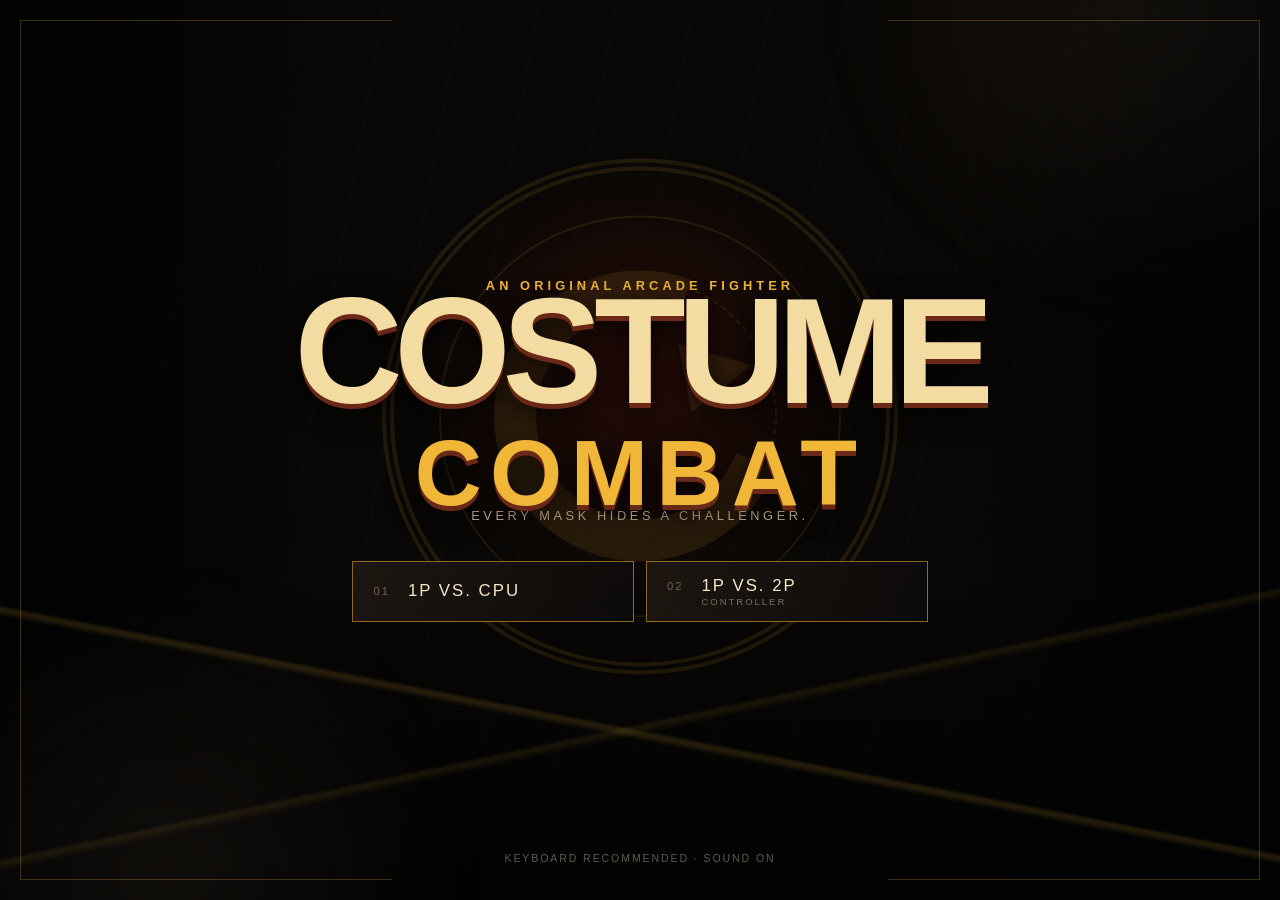
==== index.html @ 28269f1a "Add files via upload" ====
<!doctype html>
<html lang="en">
<head>
  <meta charset="UTF-8">
  <meta name="viewport" content="width=device-width, initial-scale=1.0">
  <meta name="theme-color" content="#090705">
  <title>Costume Combat</title>
  <link rel="icon" href="data:,">
  <link rel="stylesheet" href="styles.css">
</head>
<body>
  <main id="app">
    <section id="menu-screen" class="screen menu-screen is-active" aria-label="Main menu">
      <div class="menu-smoke smoke-one"></div>
      <div class="menu-smoke smoke-two"></div>
      <div class="menu-crest" aria-hidden="true">
        <span class="crest-ring"></span>
        <span class="crest-c"></span>
      </div>
      <div class="menu-copy">
        <p class="eyebrow">An original arcade fighter</p>
        <h1><span>Costume</span><span>Combat</span></h1>
        <p class="menu-tagline">Every mask hides a challenger.</p>
      </div>
      <nav class="menu-actions" aria-label="Game mode">
        <button id="cpu-mode-button" class="arcade-button" type="button">
          <span class="button-index">01</span>
          <span>1P vs. CPU</span>
        </button>
        <button id="two-player-button" class="arcade-button" type="button">
          <span class="button-index">02</span>
          <span>1P vs. 2P</span>
          <small>Controller</small>
        </button>
      </nav>
      <p class="menu-footnote">Keyboard recommended · Sound on</p>
    </section>

    <section id="setup-screen" class="screen setup-screen" aria-label="Match setup">
      <button class="back-button" data-back-menu type="button" aria-label="Back to main menu">← Back</button>
      <div class="setup-card">
        <p class="eyebrow">1P vs. CPU</p>
        <h2>Select difficulty</h2>
        <div class="difficulty-grid">
          <button class="difficulty-button" data-difficulty="easy" type="button">
            <strong>Easy</strong><span>Patient rival</span>
          </button>
          <button class="difficulty-button is-selected" data-difficulty="medium" type="button">
            <strong>Medium</strong><span>Arcade balance</span>
          </button>
          <button class="difficulty-button" data-difficulty="hard" type="button">
            <strong>Hard</strong><span>Fast counters</span>
          </button>
          <button class="difficulty-button" data-difficulty="very-hard" type="button">
            <strong>Very Hard</strong><span>No mercy</span>
          </button>
        </div>

        <h3>Choose a stage</h3>
        <div class="stage-picker" role="radiogroup" aria-label="Stage">
          <button class="stage-card is-selected" data-stage="moon-gate" type="button" role="radio" aria-checked="true">
            <span class="stage-preview stage-preview-moon"><i></i></span>
            <strong>Moon Gate</strong>
          </button>
          <button class="stage-card" data-stage="ember-forge" type="button" role="radio" aria-checked="false">
            <span class="stage-preview stage-preview-forge"><i></i></span>
            <strong>Ember Forge</strong>
          </button>
          <button class="stage-card" data-stage="neon-rooftop" type="button" role="radio" aria-checked="false">
            <span class="stage-preview stage-preview-neon"><i></i></span>
            <strong>Neon Rooftop</strong>
          </button>
        </div>
        <button id="begin-match-button" class="begin-button" type="button">Enter the arena</button>
      </div>
    </section>

    <section id="controller-screen" class="screen setup-screen" aria-label="Two player setup">
      <button class="back-button" data-back-menu type="button" aria-label="Back to main menu">← Back</button>
      <div class="setup-card controller-card">
        <p class="eyebrow">1P vs. 2P</p>
        <h2>Controller fighter</h2>
        <div class="controller-icon" aria-hidden="true">✣</div>
        <p>Player two controller support is staged for the next combat pass. The full 1P vs. CPU game is ready now.</p>
        <button id="controller-cpu-button" class="begin-button" type="button">Play vs. CPU</button>
      </div>
    </section>

    <section id="game-screen" class="screen game-screen" aria-label="Costume Combat match">
      <div id="arena" class="arena stage-moon-gate">
        <div class="stage-layer stage-sky"></div>
        <div class="stage-layer stage-moon"></div>
        <div class="stage-layer stage-city"></div>
        <div class="stage-layer stage-architecture">
          <span class="pillar pillar-left"></span>
          <span class="pillar pillar-right"></span>
          <span class="hanging-chain chain-left"></span>
          <span class="hanging-chain chain-right"></span>
        </div>
        <div class="stage-layer stage-embers" aria-hidden="true"></div>
        <div class="stage-layer stage-floor"></div>
        <div class="stage-vignette"></div>

        <header class="fight-hud" aria-label="Match status">
          <div class="fighter-hud player-hud">
            <div class="hud-name-row"><strong>Scorpion</strong><span>1P</span></div>
            <div class="health-frame"><div id="player-damage" class="damage-bar"></div><div id="player-health" class="health-bar"></div></div>
            <div id="player-rounds" class="round-pips" aria-label="Player rounds"><i></i><i></i></div>
          </div>
          <div class="timer-wrap"><span id="round-timer">90</span><small id="round-label">Round 1</small></div>
          <div class="fighter-hud cpu-hud">
            <div class="hud-name-row"><span>CPU</span><strong>Shadow</strong></div>
            <div class="health-frame"><div id="cpu-damage" class="damage-bar"></div><div id="cpu-health" class="health-bar"></div></div>
            <div id="cpu-rounds" class="round-pips" aria-label="CPU rounds"><i></i><i></i></div>
          </div>
        </header>

        <div id="announcement" class="announcement" aria-live="assertive">
          <span id="announcement-kicker"></span>
          <strong id="announcement-text"></strong>
        </div>

        <div id="player-fighter" class="fighter fighter-player" aria-label="Player one Scorpion">
          <canvas width="360" height="430"></canvas>
          <span class="fighter-shadow"></span>
        </div>
        <div id="cpu-fighter" class="fighter fighter-cpu" aria-label="CPU Shadow">
          <canvas width="360" height="430"></canvas>
          <span class="fighter-shadow"></span>
        </div>

        <div id="spear" class="spear" aria-hidden="true">
          <span class="spear-rope"></span><span class="spear-head"></span>
        </div>
        <div id="impact" class="impact" aria-hidden="true"><i></i><i></i><i></i></div>

        <div id="result-panel" class="result-panel" aria-hidden="true">
          <p id="result-overline">Match complete</p>
          <h2 id="result-title">Scorpion Wins</h2>
          <div class="result-actions">
            <button id="rematch-button" type="button">Rematch</button>
            <button id="menu-button" type="button">Main menu</button>
          </div>
        </div>

        <button id="sound-button" class="corner-button sound-button" type="button" aria-label="Toggle sound">Sound: On</button>
        <button id="exit-button" class="corner-button exit-button" type="button">Exit</button>

        <aside class="control-strip" aria-label="Keyboard controls">
          <span><kbd>←</kbd><kbd>→</kbd> Move</span>
          <span><kbd>↓</kbd> Crouch</span>
          <span><kbd>A</kbd>/<kbd>W</kbd> Punch</span>
          <span><kbd>S</kbd> Kick</span>
          <span><kbd>A</kbd>+<kbd>D</kbd> Block</span>
          <button id="moves-button" type="button">Move list</button>
        </aside>
      </div>
    </section>

    <dialog id="moves-dialog" class="moves-dialog">
      <form method="dialog">
        <div class="dialog-heading">
          <div><p class="eyebrow">Scorpion</p><h2>Move list</h2></div>
          <button aria-label="Close move list">×</button>
        </div>
        <div class="move-grid">
          <span><kbd>A</kbd> or <kbd>W</kbd></span><strong>Right hook</strong>
          <span><kbd>A</kbd> <kbd>A</kbd></span><strong>Double hook</strong>
          <span><kbd>S</kbd> <kbd>S</kbd></span><strong>Double kick</strong>
          <span><kbd>↓</kbd> + <kbd>W</kbd></span><strong>Uppercut</strong>
          <span><kbd>→</kbd>, <kbd>S</kbd></span><strong>Side slash</strong>
          <span><kbd>→</kbd> + <kbd>S</kbd></span><strong>Side kick</strong>
          <span><kbd>→</kbd> + <kbd>W</kbd></span><strong>Blade slash</strong>
          <span><kbd>→</kbd> <kbd>→</kbd>, <kbd>S</kbd></span><strong>Rope spear</strong>
          <span><kbd>A</kbd> <kbd>A</kbd> <kbd>W</kbd></span><strong>Spirit punch</strong>
          <span><kbd>F</kbd></span><strong>Fatality (when prompted)</strong>
        </div>
        <p class="dialog-note">Quick taps must land within the combo window. Hold → for held-button moves.</p>
      </form>
    </dialog>
  </main>

  <noscript>Costume Combat needs JavaScript enabled to run.</noscript>
  <script type="module" src="game.js"></script>
</body>
</html>
---- styles.css ----
:root {
  color-scheme: dark;
  --gold: #f0b638;
  --gold-hot: #ffd96a;
  --ember: #e23c18;
  --ink: #070606;
  --paper: #f7e9c7;
  --hud-red: #9e1c19;
}

* { box-sizing: border-box; }

html, body { width: 100%; min-height: 100%; margin: 0; }

body {
  overflow: hidden;
  background: #050404;
  color: var(--paper);
  font-family: "Oswald", Impact, sans-serif;
  user-select: none;
}

button { font: inherit; }

button:focus-visible {
  outline: 3px solid var(--gold-hot);
  outline-offset: 4px;
}

#app { width: 100vw; height: 100vh; min-height: 540px; background: #090604; }

.screen { display: none; width: 100%; height: 100%; }
.screen.is-active { display: flex; }

.menu-screen {
  position: relative;
  isolation: isolate;
  align-items: center;
  justify-content: center;
  flex-direction: column;
  gap: clamp(26px, 4vh, 54px);
  overflow: hidden;
  background:
    radial-gradient(circle at 50% 42%, rgba(126, 27, 13, .25), transparent 27%),
    linear-gradient(90deg, #030303 0 8%, transparent 25% 75%, #030303 92% 100%),
    repeating-linear-gradient(100deg, transparent 0 74px, rgba(255, 126, 34, .02) 75px 76px),
    #090705;
}

.menu-screen::before {
  content: "";
  position: absolute;
  inset: auto 0 0;
  z-index: -1;
  height: 38%;
  background:
    linear-gradient(11deg, transparent 48%, rgba(240, 182, 56, .13) 49% 49.4%, transparent 50%),
    linear-gradient(-12deg, transparent 49%, rgba(240, 182, 56, .08) 50% 50.5%, transparent 51%),
    linear-gradient(0deg, #020202, rgba(9, 7, 5, 0));
}

.menu-screen::after {
  content: "";
  position: absolute;
  inset: 20px;
  pointer-events: none;
  border: 1px solid rgba(240, 182, 56, .23);
  clip-path: polygon(0 0, 30% 0, 30% 1px, 70% 1px, 70% 0, 100% 0, 100% 100%, 70% 100%, 70% calc(100% - 1px), 30% calc(100% - 1px), 30% 100%, 0 100%);
}

.menu-smoke {
  position: absolute;
  z-index: -1;
  width: 50vw;
  height: 50vw;
  border-radius: 50%;
  background: radial-gradient(circle, rgba(128, 104, 80, .12), transparent 65%);
  filter: blur(30px);
  animation: breathe 8s ease-in-out infinite alternate;
}
.smoke-one { left: -12vw; bottom: -23vw; }
.smoke-two { right: -14vw; top: -24vw; animation-delay: -4s; }

@keyframes breathe { to { transform: scale(1.25) translate3d(3%, -2%, 0); opacity: .5; } }

.menu-crest {
  position: absolute;
  z-index: -1;
  top: 50%;
  left: 50%;
  width: min(47vw, 560px);
  aspect-ratio: 1;
  transform: translate(-50%, -56%);
  opacity: .1;
}

.crest-ring { position: absolute; inset: 4%; border: 12px double var(--gold); border-radius: 50%; }
.crest-ring::before, .crest-ring::after { content: ""; position: absolute; inset: 9%; border: 2px solid var(--gold); border-radius: 50%; }
.crest-ring::after { inset: 22%; border-style: dashed; transform: rotate(20deg); }
.crest-c { position: absolute; inset: 24%; border: 42px solid var(--gold); border-right-color: transparent; border-radius: 50%; transform: rotate(-24deg); }
.crest-c::after { content: ""; position: absolute; right: -55px; top: 48%; border: 35px solid transparent; border-left: 68px solid var(--gold); transform: translateY(-50%) rotate(13deg); }

.menu-copy { text-align: center; }
.eyebrow { margin: 0 0 8px; color: var(--gold); font-size: clamp(.68rem, 1vw, .85rem); font-weight: 600; letter-spacing: .32em; text-transform: uppercase; }

.menu-copy h1 {
  margin: 0;
  color: #f3dca1;
  font-size: clamp(4.4rem, 11.7vw, 10.2rem);
  font-weight: 700;
  line-height: .68;
  letter-spacing: -.055em;
  text-align: center;
  text-transform: uppercase;
  text-shadow: 0 5px 0 #6a2816, 0 8px 28px rgba(0, 0, 0, .9);
}
.menu-copy h1 span { display: block; }
.menu-copy h1 span:last-child { color: var(--gold); font-size: .62em; letter-spacing: .09em; transform: translateY(.42em); }
.menu-tagline { margin: 3.2em 0 0; color: #bcae92; font: 400 clamp(.75rem, 1vw, .95rem)/1.4 "Oswald", sans-serif; letter-spacing: .28em; text-transform: uppercase; }

.menu-actions { display: flex; gap: 12px; z-index: 1; }
.arcade-button {
  position: relative;
  display: grid;
  grid-template-columns: auto 1fr;
  align-items: center;
  min-width: clamp(210px, 22vw, 300px);
  padding: 14px 20px;
  overflow: hidden;
  border: 1px solid rgba(240, 182, 56, .55);
  background: linear-gradient(110deg, rgba(30, 23, 18, .96), rgba(12, 10, 9, .95));
  color: #f5e7c7;
  cursor: pointer;
  font-size: 1.05rem;
  letter-spacing: .12em;
  text-align: left;
  text-transform: uppercase;
  transition: border-color .2s, color .2s, transform .2s;
}
.arcade-button::after { content: ""; position: absolute; inset: 0 auto 0 0; width: 4px; background: var(--gold); box-shadow: 0 0 20px var(--gold); transform: scaleY(0); transition: transform .2s; }
.arcade-button:hover { border-color: var(--gold); color: var(--gold-hot); transform: translateY(-3px); }
.arcade-button:hover::after { transform: scaleY(1); }
.button-index { margin-right: 18px; color: #6d6254; font-size: .7rem; }
.arcade-button small { grid-column: 2; color: #776e61; font-size: .6rem; letter-spacing: .2em; }
.menu-footnote { position: absolute; bottom: 36px; margin: 0; color: #61594f; font-size: .66rem; letter-spacing: .18em; text-transform: uppercase; }

.setup-screen {
  position: relative;
  align-items: center;
  justify-content: center;
  overflow: auto;
  padding: 52px 24px 30px;
  background:
    linear-gradient(rgba(5, 4, 3, .82), rgba(5, 4, 3, .94)),
    repeating-linear-gradient(45deg, #15100b 0 2px, #090705 2px 10px);
}
.back-button { position: absolute; top: 28px; left: 32px; border: 0; background: transparent; color: #b8a98b; cursor: pointer; font-size: .78rem; letter-spacing: .16em; text-transform: uppercase; }
.back-button:hover { color: var(--gold-hot); }
.setup-card { width: min(900px, 96vw); padding: clamp(25px, 4vw, 48px); border: 1px solid #5b4524; background: rgba(11, 9, 7, .94); box-shadow: 0 24px 100px #000; text-align: center; }
.setup-card h2 { margin: 0 0 28px; color: #f4e3bf; font-size: clamp(2rem, 5vw, 4.5rem); line-height: 1; letter-spacing: .03em; text-transform: uppercase; }
.setup-card h3 { margin: 34px 0 14px; color: #948466; font-size: .76rem; font-weight: 600; letter-spacing: .25em; text-transform: uppercase; }
.difficulty-grid { display: grid; grid-template-columns: repeat(4, 1fr); gap: 8px; }
.difficulty-button { padding: 17px 8px; border: 1px solid #32291f; background: #110e0b; color: #8b806f; cursor: pointer; text-transform: uppercase; transition: all .15s; }
.difficulty-button strong, .difficulty-button span { display: block; }
.difficulty-button strong { color: #d8c9aa; font-size: .9rem; letter-spacing: .1em; }
.difficulty-button span { margin-top: 5px; font-size: .57rem; letter-spacing: .1em; }
.difficulty-button:hover, .difficulty-button.is-selected { border-color: var(--gold); background: linear-gradient(145deg, #302414, #15100b); color: #c7a85a; transform: translateY(-2px); }
.difficulty-button.is-selected strong { color: var(--gold-hot); }

.stage-picker { display: grid; grid-template-columns: repeat(3, 1fr); gap: 12px; }
.stage-card { padding: 0 0 10px; overflow: hidden; border: 1px solid #33291e; background: #0d0b09; color: #8d806d; cursor: pointer; letter-spacing: .1em; text-transform: uppercase; transition: all .2s; }
.stage-card:hover, .stage-card.is-selected { border-color: var(--gold); color: var(--gold-hot); transform: translateY(-2px); }
.stage-preview { position: relative; display: block; height: 76px; margin-bottom: 10px; overflow: hidden; }
.stage-preview::after { content: ""; position: absolute; inset: auto 0 0; height: 24%; background: #241b13; border-top: 2px solid #5f452c; transform: perspective(80px) rotateX(18deg); transform-origin: bottom; }
.stage-preview i { position: absolute; left: 50%; top: 12px; width: 42px; height: 42px; border-radius: 50%; transform: translateX(-50%); }
.stage-preview-moon { background: linear-gradient(#090d19, #292128); }
.stage-preview-moon i { background: #d9c9a2; box-shadow: 0 0 24px #d9c9a2; }
.stage-preview-forge { background: linear-gradient(#200806, #6b1c0a); }
.stage-preview-forge i { top: 31px; width: 70px; height: 18px; background: #f26b22; filter: blur(8px); }
.stage-preview-neon { background: linear-gradient(#070b20, #151033); }
.stage-preview-neon i { border: 2px solid #ec4fff; background: transparent; box-shadow: 0 0 15px #d91fff; }
.stage-card strong { font-size: .72rem; font-weight: 500; }
.begin-button { min-width: 250px; margin-top: 34px; padding: 15px 34px; border: 1px solid var(--gold); background: var(--gold); color: #181005; cursor: pointer; font-size: .83rem; font-weight: 700; letter-spacing: .17em; text-transform: uppercase; transition: all .2s; }
.begin-button:hover { background: var(--gold-hot); box-shadow: 0 0 28px rgba(240, 182, 56, .28); transform: translateY(-2px); }
.controller-card { max-width: 560px; }
.controller-card > p:not(.eyebrow) { max-width: 430px; margin: 0 auto; color: #948875; line-height: 1.8; }
.controller-icon { width: 80px; height: 80px; margin: 0 auto 24px; border: 1px solid #5b4524; border-radius: 50%; color: var(--gold); font-size: 3rem; line-height: 75px; }

.game-screen { align-items: center; justify-content: center; background: #000; }
.arena { position: relative; isolation: isolate; width: min(100vw, 177.778vh); height: min(100vh, 56.25vw); min-height: 480px; overflow: hidden; background: #111; }
.stage-layer, .stage-vignette { position: absolute; inset: 0; pointer-events: none; }
.stage-sky { z-index: -8; }
.stage-moon { z-index: -7; }
.stage-city { z-index: -6; }
.stage-architecture { z-index: -5; }
.stage-embers { z-index: -2; }
.stage-floor { z-index: -3; top: 64%; }
.stage-vignette { z-index: 20; box-shadow: inset 0 0 130px 40px rgba(0, 0, 0, .7); }

/* Stage 1: Moon Gate */
.stage-moon-gate .stage-sky { background: radial-gradient(circle at 50% 20%, #283044, #0b0c16 55%, #050508); }
.stage-moon-gate .stage-moon { inset: 7% auto auto 50%; width: 18%; aspect-ratio: 1; border-radius: 50%; background: radial-gradient(circle at 35% 30%, #f7edc7, #b9ae91 58%, #5e5963 60%, transparent 62%); box-shadow: 0 0 55px rgba(219, 215, 188, .24); transform: translateX(-50%); }
.stage-moon-gate .stage-city { top: 31%; background: linear-gradient(90deg, transparent 5%, #090a0c 5% 13%, transparent 13% 17%, #0b0c0f 17% 28%, transparent 28% 70%, #090a0c 70% 79%, transparent 79% 83%, #090a0c 83% 94%, transparent 94%); opacity: .85; }
.stage-moon-gate .stage-architecture { background: linear-gradient(90deg, #17120f 0 8%, transparent 8% 92%, #17120f 92% 100%); border-bottom: 8px solid #2b2018; }
.stage-moon-gate .stage-architecture::before { content: ""; position: absolute; left: 9%; right: 9%; top: 9%; height: 9%; border: 8px solid #241b15; border-bottom-width: 15px; background: repeating-linear-gradient(90deg, #1b1511 0 5%, #32241a 5% 6%, #1b1511 6% 11%); }
.stage-moon-gate .stage-floor { background: repeating-linear-gradient(90deg, rgba(211, 168, 87, .05) 0 1px, transparent 1px 9%), linear-gradient(#292018, #080706 82%); transform: perspective(470px) rotateX(18deg) scale(1.08); transform-origin: bottom; border-top: 3px solid #5f4024; }

/* Stage 2: Ember Forge */
.stage-ember-forge .stage-sky { background: radial-gradient(ellipse at 50% 70%, #9d2c0e, #37100b 38%, #0c0707 75%); }
.stage-ember-forge .stage-moon { display: none; }
.stage-ember-forge .stage-city { top: 36%; background: repeating-linear-gradient(90deg, #160b08 0 7%, transparent 7% 11%, #24100a 11% 18%, transparent 18% 23%); }
.stage-ember-forge .stage-architecture { background: linear-gradient(90deg, #20120d 0 5%, transparent 5% 95%, #20120d 95%); }
.stage-ember-forge .stage-architecture::after { content: ""; position: absolute; left: 20%; right: 20%; top: 18%; height: 30%; border: 14px solid #1d110c; border-bottom: 0; border-radius: 50% 50% 0 0; box-shadow: 0 -2px 0 #6b2a17, inset 0 18px 45px #000; }
.stage-ember-forge .stage-floor { background: repeating-linear-gradient(100deg, transparent 0 12%, rgba(255, 112, 31, .17) 12.2% 12.5%, transparent 12.7% 23%), linear-gradient(#382017, #090707); border-top: 5px solid #d34d1f; box-shadow: 0 -16px 50px rgba(243, 74, 18, .24); }
.stage-ember-forge .stage-embers { background-image: radial-gradient(circle, #ffb239 0 1px, transparent 2px), radial-gradient(circle, #ff5925 0 1px, transparent 2px); background-position: 10% 100%, 70% 90%; background-size: 79px 86px, 117px 103px; opacity: .8; animation: embers 5s linear infinite; }
@keyframes embers { to { background-position: 20% 20%, 82% 8%; opacity: .2; } }

/* Stage 3: Neon Rooftop */
.stage-neon-rooftop .stage-sky { background: linear-gradient(#05081b, #16102b 58%, #4a183c); }
.stage-neon-rooftop .stage-moon { inset: 12% auto auto 50%; width: 13%; aspect-ratio: 1; border: 4px solid #fa65d2; border-radius: 50%; box-shadow: 0 0 20px #ed24d0, inset 0 0 30px #c21ce0; transform: translateX(-50%); }
.stage-neon-rooftop .stage-city { top: 31%; background: linear-gradient(90deg, #080a17 0 10%, transparent 10% 11%, #080b18 11% 24%, transparent 24% 27%, #070915 27% 39%, transparent 39% 58%, #090a18 58% 69%, transparent 69% 72%, #070914 72% 87%, transparent 87% 90%, #080a16 90%); }
.stage-neon-rooftop .stage-city::after { content: ""; position: absolute; inset: 10% 0 0; background: repeating-linear-gradient(90deg, transparent 0 3%, #40d9fa 3.2% 3.45%, transparent 3.7% 6%); opacity: .35; }
.stage-neon-rooftop .stage-architecture { background: linear-gradient(90deg, #080a12 0 4%, transparent 4% 96%, #080a12 96%); }
.stage-neon-rooftop .stage-floor { background: linear-gradient(90deg, transparent 49.8%, rgba(53, 211, 244, .3) 50%, transparent 50.2%), repeating-linear-gradient(0deg, transparent 0 18%, rgba(237, 55, 210, .16) 18.4% 18.8%, transparent 19.2%), linear-gradient(#161524, #05060c); border-top: 3px solid #43d1f0; box-shadow: 0 -8px 32px rgba(64, 210, 240, .17); transform: perspective(500px) rotateX(14deg); transform-origin: bottom; }

.pillar { position: absolute; top: 0; bottom: 0; width: 5%; border-left: 1px solid rgba(255, 216, 143, .12); border-right: 1px solid #000; background: linear-gradient(90deg, #0d0a08, #282019 48%, #0b0907); }
.pillar::before { content: ""; position: absolute; left: -20%; right: -20%; top: 17%; height: 4%; background: #2d2118; border: 1px solid #090706; }
.pillar-left { left: 3%; }
.pillar-right { right: 3%; }
.hanging-chain { position: absolute; top: 0; width: 2px; height: 32%; background: repeating-linear-gradient(#4f4539 0 5px, transparent 5px 9px); opacity: .55; }
.chain-left { left: 17%; transform: rotate(-3deg); }
.chain-right { right: 17%; transform: rotate(4deg); }

.fight-hud { position: absolute; z-index: 30; top: clamp(15px, 3.2%, 33px); left: 5%; right: 5%; display: grid; grid-template-columns: 1fr 100px 1fr; align-items: start; filter: drop-shadow(0 3px 5px #000); }
.hud-name-row { display: flex; justify-content: space-between; align-items: end; margin-bottom: 5px; padding: 0 8px; text-transform: uppercase; }
.hud-name-row strong { color: #f0d7a1; font-size: clamp(.8rem, 1.5vw, 1.25rem); letter-spacing: .12em; }
.hud-name-row span { color: var(--gold); font-size: .65rem; letter-spacing: .15em; }
.health-frame { position: relative; height: clamp(18px, 2.2vw, 27px); padding: 3px; overflow: hidden; border: 1px solid #e0b955; background: #160906; box-shadow: inset 0 0 0 2px #3d2510; }
.health-bar, .damage-bar { position: absolute; top: 3px; bottom: 3px; width: calc(100% - 6px); transition: transform .12s linear; }
.health-bar { z-index: 2; background: linear-gradient(#ffe36d 0 23%, #d59e25 24% 70%, #8c5317 71%); }
.damage-bar { z-index: 1; background: #b82017; transition-duration: .65s; }
.player-hud .health-bar, .player-hud .damage-bar { left: 3px; transform-origin: right center; }
.cpu-hud .health-bar, .cpu-hud .damage-bar { right: 3px; transform-origin: left center; }
.round-pips { display: flex; gap: 5px; margin-top: 6px; padding: 0 5px; }
.cpu-hud .round-pips { justify-content: flex-end; }
.round-pips i { width: 10px; height: 10px; border: 1px solid #6e5831; border-radius: 50%; background: #160d08; }
.round-pips i.is-won { background: var(--gold-hot); box-shadow: 0 0 10px var(--gold); }
.timer-wrap { display: flex; align-items: center; flex-direction: column; }
.timer-wrap span { color: #eee0c2; font-size: clamp(1.7rem, 4vw, 3.2rem); font-weight: 700; line-height: .9; text-shadow: 3px 3px 0 #611b13; }
.timer-wrap small { margin-top: 8px; color: #bda478; font-size: .6rem; letter-spacing: .18em; text-transform: uppercase; }

.announcement { position: absolute; z-index: 40; left: 50%; top: 42%; display: flex; align-items: center; flex-direction: column; width: 100%; pointer-events: none; opacity: 0; text-align: center; transform: translate(-50%, -50%) scale(1.5); }
.announcement.is-visible { animation: announce-in .28s ease-out forwards; }
.announcement.is-leaving { animation: announce-out .35s ease-in forwards; }
.announcement span { color: #e9d3a5; font-size: clamp(.7rem, 1.5vw, 1rem); letter-spacing: .5em; text-transform: uppercase; }
.announcement strong { color: var(--gold-hot); font: 700 clamp(3.2rem, 9vw, 8.5rem)/.85 "Oswald", sans-serif; letter-spacing: -.03em; text-transform: uppercase; text-shadow: 0 5px 0 #8a2412, 0 9px 28px #000; }
.announcement.finish strong { color: #e84524; font-size: clamp(2.8rem, 8vw, 7.5rem); }
.announcement.fatality strong { color: #d32216; font-family: Georgia, serif; font-size: clamp(4rem, 11vw, 10rem); font-style: italic; text-shadow: 0 4px 0 #330000, 0 8px 30px #000; }
@keyframes announce-in { to { opacity: 1; transform: translate(-50%, -50%) scale(1); } }
@keyframes announce-out { from { opacity: 1; transform: translate(-50%, -50%) scale(1); } to { opacity: 0; transform: translate(-50%, -50%) scale(.75); } }

.fighter { position: absolute; z-index: 5; bottom: 7%; width: clamp(250px, 29vw, 390px); aspect-ratio: 360 / 430; pointer-events: none; transform: translateX(-50%); }
.fighter canvas { position: relative; z-index: 2; display: block; width: 100%; height: 100%; image-rendering: auto; }
.fighter canvas.blend-fallback { mix-blend-mode: screen; }
.fighter-cpu canvas { filter: grayscale(1) contrast(1.1) brightness(.82); }
.fighter.is-hit canvas { animation: hit-flash .14s steps(2) 2; }
@keyframes hit-flash { 50% { filter: brightness(2.2) sepia(.4); } }
.fighter-cpu.is-hit canvas { animation-name: cpu-hit-flash; }
@keyframes cpu-hit-flash { 50% { filter: grayscale(1) brightness(2.6); } }
.fighter-shadow { position: absolute; z-index: 1; left: 50%; bottom: 2%; width: 31%; height: 4%; border-radius: 50%; background: rgba(0, 0, 0, .62); filter: blur(5px); transform: translateX(-50%); }

.spear { --angle: 0deg; position: absolute; z-index: 7; left: 0; top: 0; display: none; width: 0; height: 5px; transform: rotate(var(--angle)); transform-origin: left center; }
.spear.is-active { display: block; }
.spear-rope { position: absolute; inset: 1px 10px 1px 0; background: repeating-linear-gradient(90deg, #80633b 0 6px, #d6bb7b 6px 10px); box-shadow: 0 1px 2px #000; }
.spear-head { position: absolute; right: -5px; top: 50%; width: 28px; height: 13px; background: linear-gradient(#fff1ad, #a66d25); clip-path: polygon(0 32%, 58% 32%, 70% 0, 100% 50%, 70% 100%, 58% 68%, 0 68%); filter: drop-shadow(0 0 4px #f3a31d); transform: translateY(-50%); }
.impact { position: absolute; z-index: 9; display: none; width: 55px; height: 55px; pointer-events: none; transform: translate(-50%, -50%); }
.impact.is-active { display: block; animation: impact-burst .3s ease-out forwards; }
.impact i { position: absolute; left: 50%; top: 50%; width: 100%; height: 3px; background: linear-gradient(90deg, transparent, #ffd454, transparent); }
.impact i:nth-child(2) { transform: rotate(60deg); }
.impact i:nth-child(3) { transform: rotate(-60deg); }
@keyframes impact-burst { from { opacity: 1; transform: translate(-50%, -50%) scale(.3); } to { opacity: 0; transform: translate(-50%, -50%) scale(1.6); } }

.control-strip { position: absolute; z-index: 31; left: 50%; bottom: 12px; display: flex; align-items: center; gap: clamp(8px, 1.4vw, 20px); max-width: 90%; padding: 7px 12px; border: 1px solid rgba(240, 182, 56, .2); background: rgba(4, 4, 4, .72); color: #a79983; font-size: clamp(.52rem, .82vw, .72rem); letter-spacing: .08em; text-transform: uppercase; transform: translateX(-50%); }
kbd { display: inline-block; min-width: 20px; padding: 2px 5px; border: 1px solid #6c5840; border-bottom-width: 2px; border-radius: 2px; background: #17120e; color: #e4c985; font: 600 .65rem "Oswald", sans-serif; text-align: center; }
.control-strip button { margin-left: 5px; border: 0; background: transparent; color: var(--gold); cursor: pointer; font-size: inherit; letter-spacing: inherit; text-transform: uppercase; }
.corner-button { position: absolute; z-index: 32; top: 14%; border: 0; background: rgba(5, 5, 5, .5); color: #9d907c; cursor: pointer; font-size: .57rem; letter-spacing: .12em; text-transform: uppercase; }
.sound-button { left: 2%; }
.exit-button { right: 2%; }
.corner-button:hover { color: var(--gold-hot); }

.result-panel { position: absolute; z-index: 50; left: 50%; top: 50%; display: none; min-width: min(460px, 80vw); padding: 36px; border: 1px solid var(--gold); background: rgba(7, 5, 4, .94); box-shadow: 0 20px 80px #000; text-align: center; transform: translate(-50%, -50%); }
.result-panel.is-visible { display: block; animation: panel-in .3s ease-out; }
@keyframes panel-in { from { opacity: 0; transform: translate(-50%, -45%); } }
.result-panel p { margin: 0 0 6px; color: #9e8a6d; font-size: .66rem; letter-spacing: .24em; text-transform: uppercase; }
.result-panel h2 { margin: 0 0 28px; color: var(--gold-hot); font-size: clamp(2rem, 5vw, 4rem); line-height: 1; text-transform: uppercase; }
.result-actions { display: flex; justify-content: center; gap: 10px; }
.result-actions button { padding: 11px 24px; border: 1px solid #745c32; background: #18120c; color: #e7d3ac; cursor: pointer; font-size: .7rem; letter-spacing: .14em; text-transform: uppercase; }
.result-actions button:hover { border-color: var(--gold); color: var(--gold-hot); }

.moves-dialog { width: min(650px, 90vw); padding: 0; border: 1px solid #785d2e; background: #0b0907; color: #e4d3ae; box-shadow: 0 20px 80px #000; }
.moves-dialog::backdrop { background: rgba(0, 0, 0, .76); backdrop-filter: blur(3px); }
.moves-dialog form { padding: 30px; }
.dialog-heading { display: flex; justify-content: space-between; align-items: start; border-bottom: 1px solid #33271c; padding-bottom: 18px; }
.dialog-heading h2 { margin: 0; font-size: 2.5rem; line-height: 1; text-transform: uppercase; }
.dialog-heading button { border: 0; background: transparent; color: #9c8b70; cursor: pointer; font-size: 2rem; }
.move-grid { display: grid; grid-template-columns: 1.35fr 1fr; gap: 11px 22px; padding: 24px 0 15px; font-size: .77rem; text-transform: uppercase; }
.move-grid > span { text-align: right; }
.move-grid strong { color: #d9be83; letter-spacing: .08em; }
.dialog-note { margin: 10px 0 0; color: #7e7363; font-size: .68rem; letter-spacing: .08em; text-align: center; }

@media (max-width: 760px) {
  #app { min-height: 480px; }
  .menu-actions { flex-direction: column; }
  .difficulty-grid { grid-template-columns: repeat(2, 1fr); }
  .setup-card { margin: auto 0; }
  .control-strip span:nth-child(-n+2) { display: none; }
  .fight-hud { grid-template-columns: 1fr 66px 1fr; left: 3%; right: 3%; }
  .stage-vignette { box-shadow: inset 0 0 70px 20px rgba(0, 0, 0, .68); }
}

@media (max-height: 620px) {
  .menu-screen { gap: 24px; }
  .menu-copy h1 { font-size: clamp(3.5rem, 14vh, 6rem); }
  .menu-tagline { margin-top: 2.3em; }
  .menu-footnote { bottom: 18px; }
  .setup-card { padding-top: 20px; padding-bottom: 20px; }
  .setup-card h2 { margin-bottom: 18px; }
  .setup-card h3 { margin-top: 20px; }
  .begin-button { margin-top: 20px; }
  .stage-preview { height: 55px; }
}

@media (prefers-reduced-motion: reduce) {
  *, *::before, *::after { animation-duration: .01ms !important; animation-iteration-count: 1 !important; scroll-behavior: auto !important; }
}
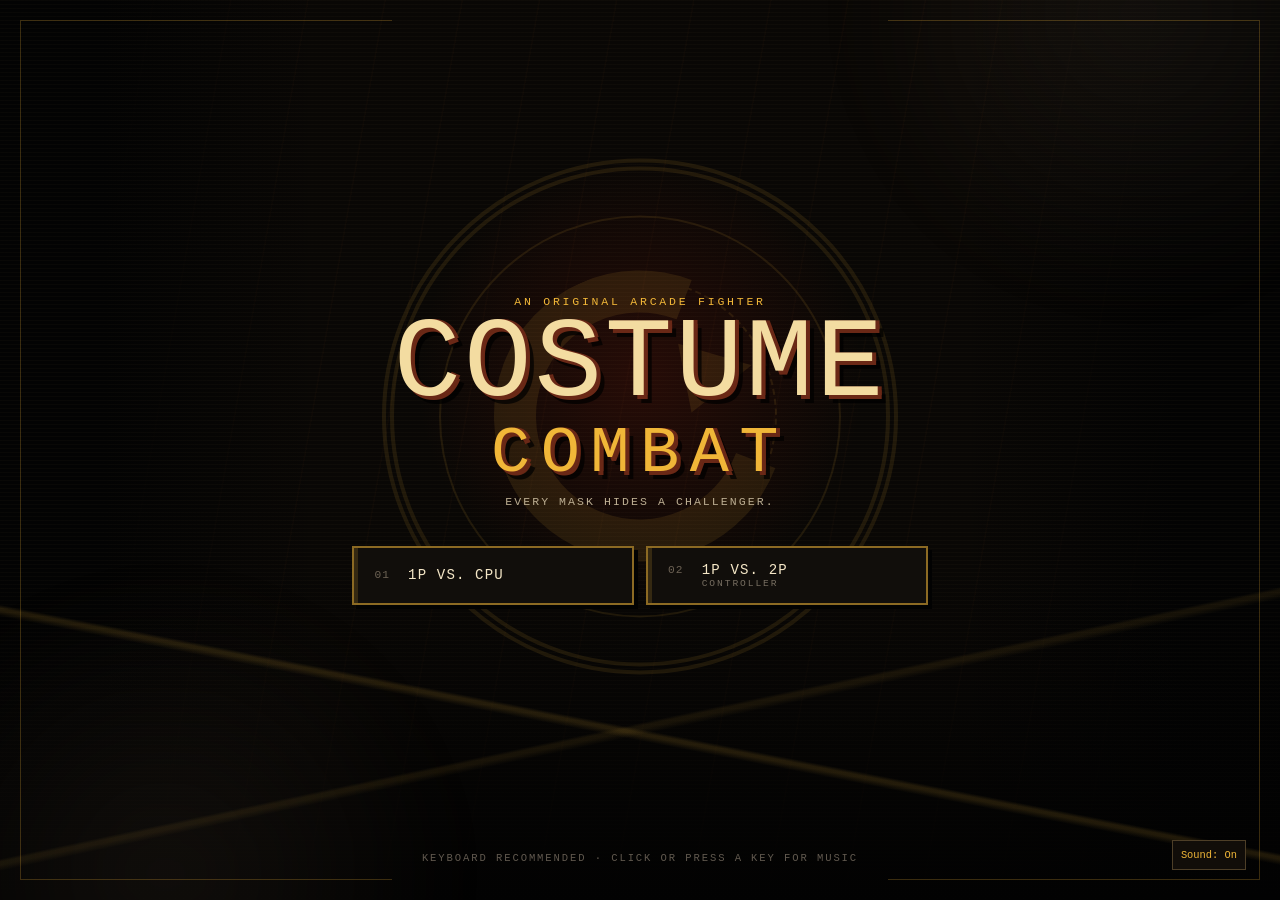
==== commit 6b729762: "Add files via upload" ====
--- a/index.html
+++ b/index.html
@@ -33,14 +33,29 @@
           <small>Controller</small>
         </button>
       </nav>
-      <p class="menu-footnote">Keyboard recommended · Sound on</p>
+      <p class="menu-footnote">Keyboard recommended · Click or press a key for music</p>
+      <button class="menu-sound" data-sound-toggle type="button" aria-pressed="true">Sound: On</button>
     </section>
 
     <section id="setup-screen" class="screen setup-screen" aria-label="Match setup">
       <button class="back-button" data-back-menu type="button" aria-label="Back to main menu">← Back</button>
       <div class="setup-card">
         <p class="eyebrow">1P vs. CPU</p>
-        <h2>Select difficulty</h2>
+        <h2>Choose your fighters</h2>
+        <div class="roster-picker">
+          <div class="roster-side" role="radiogroup" aria-label="Player one fighter">
+            <h3>Player one</h3>
+            <button class="fighter-card is-selected" data-side="player" data-fighter="scorpion" role="radio" aria-checked="true" type="button"><span class="fighter-emblem scorpion-emblem" aria-hidden="true">S</span><span><strong>Scorpion</strong><small>Rope spear · martial arts</small></span></button>
+            <button class="fighter-card" data-side="player" data-fighter="drift" role="radio" aria-checked="false" type="button"><span class="fighter-emblem drift-emblem" aria-hidden="true"></span><span><strong>Drift</strong><small>Rainbow Smash · pickaxe</small></span></button>
+          </div>
+          <span class="roster-versus" aria-hidden="true">VS</span>
+          <div class="roster-side" role="radiogroup" aria-label="CPU fighter">
+            <h3>CPU opponent</h3>
+            <button class="fighter-card" data-side="cpu" data-fighter="scorpion" role="radio" aria-checked="false" type="button"><span class="fighter-emblem scorpion-emblem" aria-hidden="true">S</span><span><strong>Scorpion</strong><small>Rope spear · martial arts</small></span></button>
+            <button class="fighter-card is-selected" data-side="cpu" data-fighter="drift" role="radio" aria-checked="true" type="button"><span class="fighter-emblem drift-emblem" aria-hidden="true"></span><span><strong>Drift</strong><small>Rainbow Smash · pickaxe</small></span></button>
+          </div>
+        </div>
+        <h3>Select difficulty</h3>
         <div class="difficulty-grid">
           <button class="difficulty-button" data-difficulty="easy" type="button">
             <strong>Easy</strong><span>Patient rival</span>
@@ -72,6 +87,7 @@
           </button>
         </div>
         <button id="begin-match-button" class="begin-button" type="button">Enter the arena</button>
+        <p id="loading-error" class="loading-error" role="alert"></p>
       </div>
     </section>
 
@@ -103,13 +119,13 @@
 
         <header class="fight-hud" aria-label="Match status">
           <div class="fighter-hud player-hud">
-            <div class="hud-name-row"><strong>Scorpion</strong><span>1P</span></div>
+            <div class="hud-name-row"><strong id="player-name">Scorpion</strong><span>1P</span></div>
             <div class="health-frame"><div id="player-damage" class="damage-bar"></div><div id="player-health" class="health-bar"></div></div>
             <div id="player-rounds" class="round-pips" aria-label="Player rounds"><i></i><i></i></div>
           </div>
           <div class="timer-wrap"><span id="round-timer">90</span><small id="round-label">Round 1</small></div>
           <div class="fighter-hud cpu-hud">
-            <div class="hud-name-row"><span>CPU</span><strong>Shadow</strong></div>
+            <div class="hud-name-row"><span>CPU</span><strong id="cpu-name">Drift</strong></div>
             <div class="health-frame"><div id="cpu-damage" class="damage-bar"></div><div id="cpu-health" class="health-bar"></div></div>
             <div id="cpu-rounds" class="round-pips" aria-label="CPU rounds"><i></i><i></i></div>
           </div>
@@ -143,7 +159,9 @@
           </div>
         </div>
 
-        <button id="sound-button" class="corner-button sound-button" type="button" aria-label="Toggle sound">Sound: On</button>
+        <div id="pause-panel" class="pause-panel" hidden><strong>Paused</strong><button id="resume-button" type="button">Resume fight</button></div>
+        <button id="sound-button" class="corner-button sound-button" data-sound-toggle type="button" aria-label="Toggle sound" aria-pressed="true">Sound: On</button>
+        <button id="pause-button" class="corner-button pause-button" type="button">Pause</button>
         <button id="exit-button" class="corner-button exit-button" type="button">Exit</button>
 
         <aside class="control-strip" aria-label="Keyboard controls">
@@ -160,7 +178,7 @@
     <dialog id="moves-dialog" class="moves-dialog">
       <form method="dialog">
         <div class="dialog-heading">
-          <div><p class="eyebrow">Scorpion</p><h2>Move list</h2></div>
+          <div><p class="eyebrow" id="moves-character">Scorpion</p><h2>Move list</h2></div>
           <button aria-label="Close move list">×</button>
         </div>
         <div class="move-grid">
--- a/styles.css
+++ b/styles.css
@@ -6,6 +6,7 @@
   --ink: #070606;
   --paper: #f7e9c7;
   --hud-red: #9e1c19;
+  --pixel-font: Consolas, "Lucida Console", "Courier New", monospace;
 }
 
 * { box-sizing: border-box; }
@@ -16,7 +17,8 @@
   overflow: hidden;
   background: #050404;
   color: var(--paper);
-  font-family: "Oswald", Impact, sans-serif;
+  font-family: var(--pixel-font);
+  font-weight: 400;
   user-select: none;
 }
 
@@ -41,6 +43,7 @@
   gap: clamp(26px, 4vh, 54px);
   overflow: hidden;
   background:
+    repeating-linear-gradient(0deg, transparent 0 3px, rgba(255, 214, 126, .025) 3px 4px),
     radial-gradient(circle at 50% 42%, rgba(126, 27, 13, .25), transparent 27%),
     linear-gradient(90deg, #030303 0 8%, transparent 25% 75%, #030303 92% 100%),
     repeating-linear-gradient(100deg, transparent 0 74px, rgba(255, 126, 34, .02) 75px 76px),
@@ -101,22 +104,23 @@
 .crest-c::after { content: ""; position: absolute; right: -55px; top: 48%; border: 35px solid transparent; border-left: 68px solid var(--gold); transform: translateY(-50%) rotate(13deg); }
 
 .menu-copy { text-align: center; }
-.eyebrow { margin: 0 0 8px; color: var(--gold); font-size: clamp(.68rem, 1vw, .85rem); font-weight: 600; letter-spacing: .32em; text-transform: uppercase; }
+.eyebrow { margin: 0 0 12px; color: var(--gold); font-size: clamp(.6rem, .9vw, .76rem); font-weight: 400; letter-spacing: .24em; text-transform: uppercase; }
 
 .menu-copy h1 {
   margin: 0;
   color: #f3dca1;
-  font-size: clamp(4.4rem, 11.7vw, 10.2rem);
-  font-weight: 700;
-  line-height: .68;
-  letter-spacing: -.055em;
+  font-family: var(--pixel-font);
+  font-size: clamp(3.4rem, 8.8vw, 7.6rem);
+  font-weight: 500;
+  line-height: .8;
+  letter-spacing: .025em;
   text-align: center;
   text-transform: uppercase;
-  text-shadow: 0 5px 0 #6a2816, 0 8px 28px rgba(0, 0, 0, .9);
+  text-shadow: 4px 0 0 #6a2816, 4px 4px 0 #6a2816, 8px 8px 0 rgba(0, 0, 0, .72);
 }
 .menu-copy h1 span { display: block; }
-.menu-copy h1 span:last-child { color: var(--gold); font-size: .62em; letter-spacing: .09em; transform: translateY(.42em); }
-.menu-tagline { margin: 3.2em 0 0; color: #bcae92; font: 400 clamp(.75rem, 1vw, .95rem)/1.4 "Oswald", sans-serif; letter-spacing: .28em; text-transform: uppercase; }
+.menu-copy h1 span:last-child { color: var(--gold); font-size: .58em; letter-spacing: .16em; transform: translateY(.28em); }
+.menu-tagline { margin: 2.6em 0 0; color: #bcae92; font: 400 clamp(.63rem, .9vw, .78rem)/1.5 var(--pixel-font); letter-spacing: .18em; text-transform: uppercase; }
 
 .menu-actions { display: flex; gap: 12px; z-index: 1; }
 .arcade-button {
@@ -127,18 +131,21 @@
   min-width: clamp(210px, 22vw, 300px);
   padding: 14px 20px;
   overflow: hidden;
-  border: 1px solid rgba(240, 182, 56, .55);
-  background: linear-gradient(110deg, rgba(30, 23, 18, .96), rgba(12, 10, 9, .95));
+  border: 2px solid rgba(240, 182, 56, .55);
+  border-radius: 0;
+  background: #110e0b;
+  box-shadow: inset 4px 0 0 rgba(240, 182, 56, .16), 4px 4px 0 #020202;
   color: #f5e7c7;
   cursor: pointer;
-  font-size: 1.05rem;
-  letter-spacing: .12em;
+  font-size: .88rem;
+  font-weight: 400;
+  letter-spacing: .08em;
   text-align: left;
   text-transform: uppercase;
   transition: border-color .2s, color .2s, transform .2s;
 }
-.arcade-button::after { content: ""; position: absolute; inset: 0 auto 0 0; width: 4px; background: var(--gold); box-shadow: 0 0 20px var(--gold); transform: scaleY(0); transition: transform .2s; }
-.arcade-button:hover { border-color: var(--gold); color: var(--gold-hot); transform: translateY(-3px); }
+.arcade-button::after { content: ""; position: absolute; inset: 0 auto 0 0; width: 4px; background: var(--gold); transform: scaleY(0); transition: transform .12s steps(2); }
+.arcade-button:hover { border-color: var(--gold); color: var(--gold-hot); background: #1e170e; transform: translate(-2px, -2px); }
 .arcade-button:hover::after { transform: scaleY(1); }
 .button-index { margin-right: 18px; color: #6d6254; font-size: .7rem; }
 .arcade-button small { grid-column: 2; color: #776e61; font-size: .6rem; letter-spacing: .2em; }
@@ -156,19 +163,19 @@
 }
 .back-button { position: absolute; top: 28px; left: 32px; border: 0; background: transparent; color: #b8a98b; cursor: pointer; font-size: .78rem; letter-spacing: .16em; text-transform: uppercase; }
 .back-button:hover { color: var(--gold-hot); }
-.setup-card { width: min(900px, 96vw); padding: clamp(25px, 4vw, 48px); border: 1px solid #5b4524; background: rgba(11, 9, 7, .94); box-shadow: 0 24px 100px #000; text-align: center; }
-.setup-card h2 { margin: 0 0 28px; color: #f4e3bf; font-size: clamp(2rem, 5vw, 4.5rem); line-height: 1; letter-spacing: .03em; text-transform: uppercase; }
-.setup-card h3 { margin: 34px 0 14px; color: #948466; font-size: .76rem; font-weight: 600; letter-spacing: .25em; text-transform: uppercase; }
+.setup-card { width: min(900px, 96vw); padding: clamp(25px, 4vw, 48px); border: 2px solid #5b4524; background: rgba(11, 9, 7, .96); box-shadow: 8px 8px 0 #000; text-align: center; }
+.setup-card h2 { margin: 0 0 28px; color: #f4e3bf; font-family: var(--pixel-font); font-size: clamp(1.7rem, 3.5vw, 3rem); font-weight: 400; line-height: 1.15; letter-spacing: .08em; text-transform: uppercase; }
+.setup-card h3 { margin: 34px 0 14px; color: #a99a7d; font-size: .7rem; font-weight: 400; letter-spacing: .18em; text-transform: uppercase; }
 .difficulty-grid { display: grid; grid-template-columns: repeat(4, 1fr); gap: 8px; }
-.difficulty-button { padding: 17px 8px; border: 1px solid #32291f; background: #110e0b; color: #8b806f; cursor: pointer; text-transform: uppercase; transition: all .15s; }
+.difficulty-button { padding: 17px 8px; border: 2px solid #32291f; border-radius: 0; background: #110e0b; color: #9b907e; cursor: pointer; font-weight: 400; text-transform: uppercase; transition: all .1s steps(2); }
 .difficulty-button strong, .difficulty-button span { display: block; }
-.difficulty-button strong { color: #d8c9aa; font-size: .9rem; letter-spacing: .1em; }
+.difficulty-button strong { color: #d8c9aa; font-size: .8rem; font-weight: 400; letter-spacing: .08em; }
 .difficulty-button span { margin-top: 5px; font-size: .57rem; letter-spacing: .1em; }
-.difficulty-button:hover, .difficulty-button.is-selected { border-color: var(--gold); background: linear-gradient(145deg, #302414, #15100b); color: #c7a85a; transform: translateY(-2px); }
+.difficulty-button:hover, .difficulty-button.is-selected { border-color: var(--gold); background: #251b10; color: #c7a85a; box-shadow: inset 0 -4px 0 #39260d; transform: translate(-2px, -2px); }
 .difficulty-button.is-selected strong { color: var(--gold-hot); }
 
 .stage-picker { display: grid; grid-template-columns: repeat(3, 1fr); gap: 12px; }
-.stage-card { padding: 0 0 10px; overflow: hidden; border: 1px solid #33291e; background: #0d0b09; color: #8d806d; cursor: pointer; letter-spacing: .1em; text-transform: uppercase; transition: all .2s; }
+.stage-card { padding: 0 0 10px; overflow: hidden; border: 2px solid #33291e; border-radius: 0; background: #0d0b09; color: #9c8f7a; cursor: pointer; letter-spacing: .08em; text-transform: uppercase; transition: all .1s steps(2); }
 .stage-card:hover, .stage-card.is-selected { border-color: var(--gold); color: var(--gold-hot); transform: translateY(-2px); }
 .stage-preview { position: relative; display: block; height: 76px; margin-bottom: 10px; overflow: hidden; }
 .stage-preview::after { content: ""; position: absolute; inset: auto 0 0; height: 24%; background: #241b13; border-top: 2px solid #5f452c; transform: perspective(80px) rotateX(18deg); transform-origin: bottom; }
@@ -179,12 +186,12 @@
 .stage-preview-forge i { top: 31px; width: 70px; height: 18px; background: #f26b22; filter: blur(8px); }
 .stage-preview-neon { background: linear-gradient(#070b20, #151033); }
 .stage-preview-neon i { border: 2px solid #ec4fff; background: transparent; box-shadow: 0 0 15px #d91fff; }
-.stage-card strong { font-size: .72rem; font-weight: 500; }
-.begin-button { min-width: 250px; margin-top: 34px; padding: 15px 34px; border: 1px solid var(--gold); background: var(--gold); color: #181005; cursor: pointer; font-size: .83rem; font-weight: 700; letter-spacing: .17em; text-transform: uppercase; transition: all .2s; }
+.stage-card strong { font-size: .68rem; font-weight: 400; }
+.begin-button { min-width: 250px; margin-top: 34px; padding: 15px 34px; border: 2px solid var(--gold); border-radius: 0; background: #21170a; box-shadow: 4px 4px 0 #000; color: var(--gold-hot); cursor: pointer; font-size: .76rem; font-weight: 400; letter-spacing: .12em; text-transform: uppercase; transition: all .1s steps(2); }
 .begin-button:hover { background: var(--gold-hot); box-shadow: 0 0 28px rgba(240, 182, 56, .28); transform: translateY(-2px); }
 .controller-card { max-width: 560px; }
 .controller-card > p:not(.eyebrow) { max-width: 430px; margin: 0 auto; color: #948875; line-height: 1.8; }
-.controller-icon { width: 80px; height: 80px; margin: 0 auto 24px; border: 1px solid #5b4524; border-radius: 50%; color: var(--gold); font-size: 3rem; line-height: 75px; }
+.controller-icon { width: 80px; height: 80px; margin: 0 auto 24px; border: 2px solid #5b4524; border-radius: 0; color: var(--gold); font-size: 3rem; line-height: 75px; }
 
 .game-screen { align-items: center; justify-content: center; background: #000; }
 .arena { position: relative; isolation: isolate; width: min(100vw, 177.778vh); height: min(100vh, 56.25vw); min-height: 480px; overflow: hidden; background: #111; }
@@ -261,16 +268,16 @@
 
 .fighter { position: absolute; z-index: 5; bottom: 7%; width: clamp(250px, 29vw, 390px); aspect-ratio: 360 / 430; pointer-events: none; transform: translateX(-50%); }
 .fighter canvas { position: relative; z-index: 2; display: block; width: 100%; height: 100%; image-rendering: auto; }
-.fighter canvas.blend-fallback { mix-blend-mode: screen; }
-.fighter-cpu canvas { filter: grayscale(1) contrast(1.1) brightness(.82); }
+.fighter-cpu[data-character="scorpion"] canvas { filter: grayscale(1) contrast(1.1) brightness(.82); }
 .fighter.is-hit canvas { animation: hit-flash .14s steps(2) 2; }
 @keyframes hit-flash { 50% { filter: brightness(2.2) sepia(.4); } }
-.fighter-cpu.is-hit canvas { animation-name: cpu-hit-flash; }
+.fighter-cpu[data-character="scorpion"].is-hit canvas { animation-name: cpu-hit-flash; }
 @keyframes cpu-hit-flash { 50% { filter: grayscale(1) brightness(2.6); } }
 .fighter-shadow { position: absolute; z-index: 1; left: 50%; bottom: 2%; width: 31%; height: 4%; border-radius: 50%; background: rgba(0, 0, 0, .62); filter: blur(5px); transform: translateX(-50%); }
 
 .spear { --angle: 0deg; position: absolute; z-index: 7; left: 0; top: 0; display: none; width: 0; height: 5px; transform: rotate(var(--angle)); transform-origin: left center; }
 .spear.is-active { display: block; }
+.spear.is-rift .spear-rope { background: linear-gradient(90deg, #e035ae, #90eafa); box-shadow: 0 0 8px #f44add; }
 .spear-rope { position: absolute; inset: 1px 10px 1px 0; background: repeating-linear-gradient(90deg, #80633b 0 6px, #d6bb7b 6px 10px); box-shadow: 0 1px 2px #000; }
 .spear-head { position: absolute; right: -5px; top: 50%; width: 28px; height: 13px; background: linear-gradient(#fff1ad, #a66d25); clip-path: polygon(0 32%, 58% 32%, 70% 0, 100% 50%, 70% 100%, 58% 68%, 0 68%); filter: drop-shadow(0 0 4px #f3a31d); transform: translateY(-50%); }
 .impact { position: absolute; z-index: 9; display: none; width: 55px; height: 55px; pointer-events: none; transform: translate(-50%, -50%); }
@@ -287,28 +294,59 @@
 .sound-button { left: 2%; }
 .exit-button { right: 2%; }
 .corner-button:hover { color: var(--gold-hot); }
-
-.result-panel { position: absolute; z-index: 50; left: 50%; top: 50%; display: none; min-width: min(460px, 80vw); padding: 36px; border: 1px solid var(--gold); background: rgba(7, 5, 4, .94); box-shadow: 0 20px 80px #000; text-align: center; transform: translate(-50%, -50%); }
+.pause-button { left: 50%; transform: translateX(-50%); }
+.menu-sound { position: absolute; right: 34px; bottom: 30px; padding: 8px; border: 1px solid #4d3e27; background: #110d09; color: var(--gold); cursor: pointer; font-size: .65rem; }
+.roster-picker { display: grid; grid-template-columns: 1fr 45px 1fr; gap: 12px; align-items: center; }
+.roster-side h3 { margin: 4px 0 12px; color: var(--gold); }
+.roster-versus { color: #735939; font-size: 1.4rem; }
+.fighter-card { display: flex; align-items: center; gap: 12px; width: 100%; margin: 7px 0; padding: 6px 12px; border: 1px solid #3f3022; color: #d5c6ab; background: #100d0b; text-align: left; cursor: pointer; }
+.fighter-card:hover, .fighter-card.is-selected { border-color: var(--gold); background: #25190e; }
+.fighter-card[data-fighter="drift"].is-selected { border-color: #f45fa9; background: #281122; }
+.fighter-card strong, .fighter-card small { display: block; }
+.fighter-card strong { font-size: .9rem; text-transform: uppercase; letter-spacing: .1em; }
+.fighter-card small { margin-top: 5px; font-size: .58rem; color: #aa9a85; }
+.fighter-emblem { flex: 0 0 48px; height: 62px; }
+.scorpion-emblem { display: grid; place-items: center; font: italic 2.5rem Georgia, serif; color: var(--gold); background: radial-gradient(ellipse, #604211, transparent 70%); }
+.drift-emblem { background-image: url("sprites/drift/movement.png"); background-size: 256px 384px; background-position: 0 0; background-repeat: no-repeat; }
+.loading-error { margin: 14px 0 0; color: #ffaf94; font-size: .72rem; }
+.loading-error:empty { display: none; }
+.pause-panel { position: absolute; z-index: 45; inset: 0; background: #090708c9; display: flex; align-items: center; justify-content: center; flex-direction: column; gap: 24px; }
+.pause-panel[hidden] { display: none; }
+.pause-panel strong { color: var(--gold-hot); font-size: 3rem; text-transform: uppercase; letter-spacing: .16em; }
+.pause-panel button { padding: 12px 24px; border: 1px solid var(--gold); color: var(--gold); background: #191008; cursor: pointer; }
+.setup-screen { align-items: safe center; }
+.setup-card { padding: clamp(20px, 2.5vw, 36px); }
+.setup-card h2 { margin-bottom: 18px; }
+.setup-card h3 { margin-top: 20px; }
+.begin-button { margin-top: 22px; }
+
+.result-panel { position: absolute; z-index: 50; left: 50%; top: 17%; display: none; min-width: min(620px, 90vw); padding: 0; border: 0; background: transparent; box-shadow: none; text-align: center; pointer-events: none; transform: translateX(-50%); }
 .result-panel.is-visible { display: block; animation: panel-in .3s ease-out; }
-@keyframes panel-in { from { opacity: 0; transform: translate(-50%, -45%); } }
-.result-panel p { margin: 0 0 6px; color: #9e8a6d; font-size: .66rem; letter-spacing: .24em; text-transform: uppercase; }
-.result-panel h2 { margin: 0 0 28px; color: var(--gold-hot); font-size: clamp(2rem, 5vw, 4rem); line-height: 1; text-transform: uppercase; }
+@keyframes panel-in { from { opacity: 0; transform: translate(-50%, -10px); } }
+.result-panel p { margin: 0 0 4px; color: #d0b98c; font-size: .66rem; letter-spacing: .24em; text-shadow: 0 2px 3px #000, 0 0 8px #000; text-transform: uppercase; }
+.result-panel h2 { margin: 0 0 14px; color: var(--gold-hot); font-family: var(--pixel-font); font-size: clamp(1.7rem, 4vw, 3.1rem); font-weight: 400; line-height: 1.1; letter-spacing: .08em; text-shadow: 0 3px 2px #000, 0 0 12px #000; text-transform: uppercase; }
 .result-actions { display: flex; justify-content: center; gap: 10px; }
-.result-actions button { padding: 11px 24px; border: 1px solid #745c32; background: #18120c; color: #e7d3ac; cursor: pointer; font-size: .7rem; letter-spacing: .14em; text-transform: uppercase; }
+.result-actions button { padding: 9px 20px; border: 1px solid #745c32; background: rgba(24, 18, 12, .92); color: #e7d3ac; cursor: pointer; font-size: .7rem; letter-spacing: .14em; pointer-events: auto; text-transform: uppercase; }
 .result-actions button:hover { border-color: var(--gold); color: var(--gold-hot); }
 
 .moves-dialog { width: min(650px, 90vw); padding: 0; border: 1px solid #785d2e; background: #0b0907; color: #e4d3ae; box-shadow: 0 20px 80px #000; }
 .moves-dialog::backdrop { background: rgba(0, 0, 0, .76); backdrop-filter: blur(3px); }
 .moves-dialog form { padding: 30px; }
 .dialog-heading { display: flex; justify-content: space-between; align-items: start; border-bottom: 1px solid #33271c; padding-bottom: 18px; }
-.dialog-heading h2 { margin: 0; font-size: 2.5rem; line-height: 1; text-transform: uppercase; }
+.dialog-heading h2 { margin: 0; font-family: var(--pixel-font); font-size: 2rem; font-weight: 400; line-height: 1; letter-spacing: .08em; text-transform: uppercase; }
 .dialog-heading button { border: 0; background: transparent; color: #9c8b70; cursor: pointer; font-size: 2rem; }
 .move-grid { display: grid; grid-template-columns: 1.35fr 1fr; gap: 11px 22px; padding: 24px 0 15px; font-size: .77rem; text-transform: uppercase; }
 .move-grid > span { text-align: right; }
-.move-grid strong { color: #d9be83; letter-spacing: .08em; }
+.move-grid strong { color: #d9be83; font-weight: 400; letter-spacing: .08em; }
 .dialog-note { margin: 10px 0 0; color: #7e7363; font-size: .68rem; letter-spacing: .08em; text-align: center; }
 
 @media (max-width: 760px) {
+  .roster-picker { grid-template-columns: 1fr 1fr; gap: 8px; }
+  .roster-versus { display: none; }
+  .fighter-card { padding: 5px; gap: 5px; }
+  .fighter-card small { font-size: .5rem; }
+  .fighter-emblem { flex-basis: 36px; }
+  .menu-footnote { max-width: 60%; text-align: center; left: 20px; }
   #app { min-height: 480px; }
   .menu-actions { flex-direction: column; }
   .difficulty-grid { grid-template-columns: repeat(2, 1fr); }
